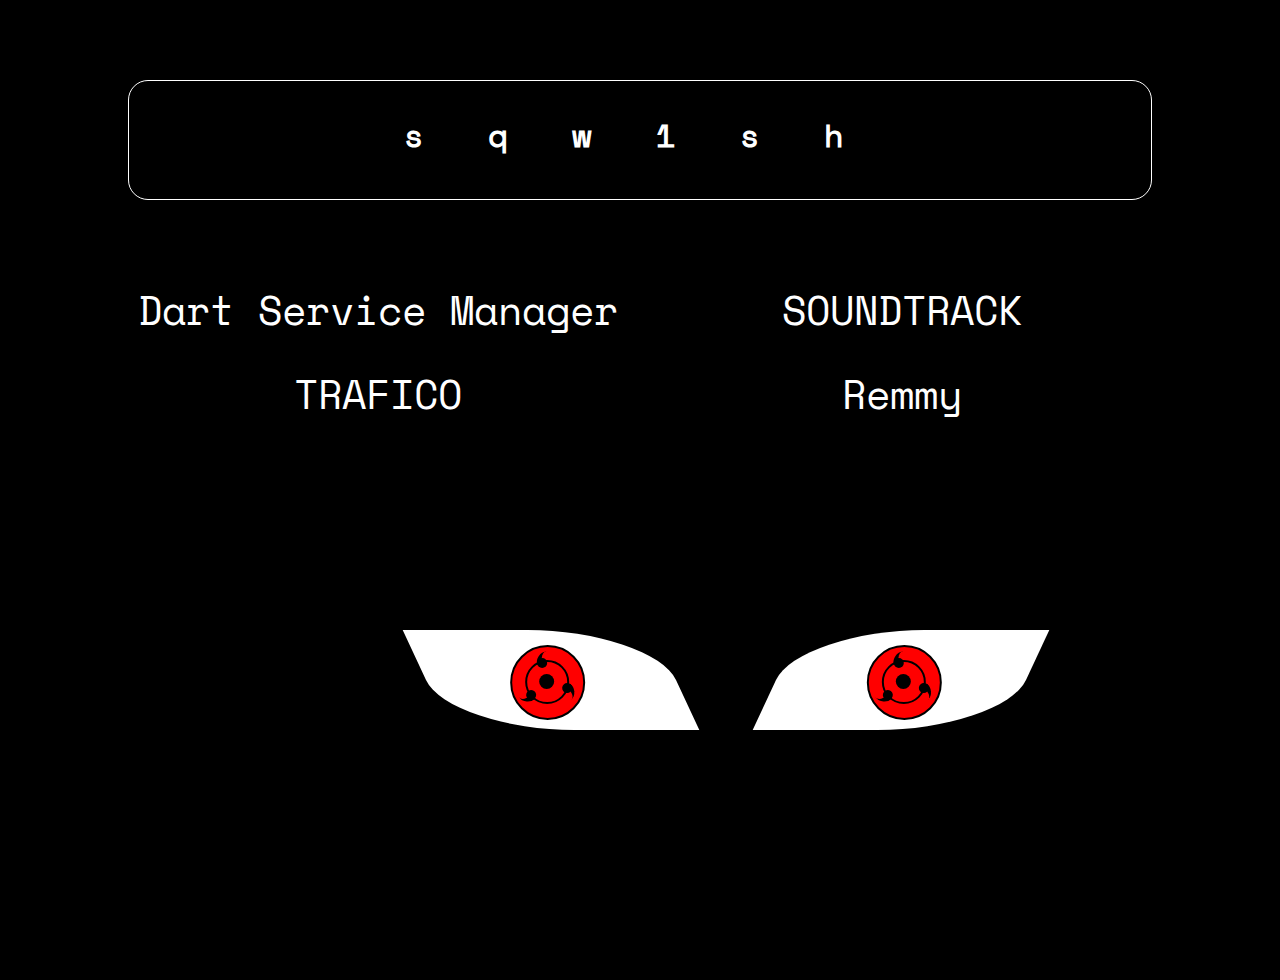
==== index.html @ 7a9dd931 "Add files via upload" ====
<!DOCTYPE html>
<html lang="ru">
<head>
    <meta charset="UTF-8">
    <meta name="viewport" content="width=device-width, initial-scale=1.0">
    <!-- STYLE -->
    <link rel="stylesheet" href="./assets/css/style.css">
    <title>Portfolio by sqw1sh</title>
</head>
<body>
    <main>
        <section>
            <div class="accordeon">
                <div class="head-accordeon">
                    <h1>sqw1sh</h1>
                </div>
                <div class="body-accordeon">
                    <img class="icon" src="./assets/img/github-logo.svg" alt="github logo">
                    <a href="https://github.com/sqw1sh?tab=repositories" target="_blank">repositories</a>
                    <img class="icon" src="./assets/img/vk-logo.svg" alt="vk logo">
                    <a href="https://vk.com/6qw1sh" target="_blank">profile</a>
                    <img class="icon" src="./assets/img/tg-logo.svg" alt="tg logo">
                    <a href="https://t.me/sqw1sh" target="_blank">profile</a>
                </div>
            </div>
        </section>
        <section>
            <div class="works">
                <a href="./layouts/Dart Service Manager/index.html" target="_blank" title="&#10003; responsive
&#10006; adaptive">Dart Service Manager</a>
                <a href="./layouts/SOUNDTRACK/index.html" target="_blank" title="&#10003; responsive
&#10006; adaptive">SOUNDTRACK</a>
                <a href="./layouts/TRAFICO/index.html" target="_blank" title="&#10003; responsive
&#10006; adaptive">TRAFICO</a>
                <a href="./layouts/Remmy/index.html" target="_blank" title="&#10003; responsive
&#10006; adaptive">Remmy</a>
            </div>
        </section>
    </main>

    <div class="eyes">
        <div class="eye-1">
            <div class="sharingan">
                <div class="tomoe-1"></div>
                <div class="tomoe-2"></div>
                <div class="tomoe-3"></div>
            </div>
            <span></span>
        </div>
        <div class="eye-2">
            <div class="sharingan">
                <div class="tomoe-1"></div>
                <div class="tomoe-2"></div>
                <div class="tomoe-3"></div>
            </div>
            <span></span>
        </div>
    </div>

    <script src="./assets/js/script.js" text="text/javascript"></script>
</body>
</html>
---- assets/css/style.css ----
* {
    box-sizing: border-box;
    margin: 0;
    padding: 0;
    font-family: SpaceMono;
    color: #fff;
}

@font-face {
    font-family: SpaceMono;
    src: url("../font/SpaceMono-Regular.ttf");
}

body {
    color: #4e4e4e;
    height: 100vh;
    overflow: hidden;
    background-color: #000;
}

main {
    position: relative;
    z-index: 3;
}

/* */
.head-accordeon {
    display: flex;
    align-items: center;
    justify-content: center;
    margin: 0 0 0 2em;
    height: 12vh;
}

.head-accordeon h1 {
    letter-spacing: 2em;
    cursor: pointer;
}

.accordeon {
    margin: 5rem auto;
    height: 120px;
    width: 80%;
    border: 1px solid #fff;
    border-radius: 20px;
    overflow: hidden;
    transition: height 1s;
}

.accordeon.active {
    height: 500px;
    transition: height 1s;
}

.body-accordeon {
    font-family: 'Comfortaa', sans-serif;
    display: grid;
    grid-template-columns: 100px 1fr;
    grid-template-rows: repeat(3, 1fr);
    grid-row-gap: 20px;
    padding: 20px 50px;
}

.body-accordeon a {
    text-decoration: none;
    font-size: 30pt;
    align-self: center;
    margin-left: 30px;
    opacity: 1;
    transition: opacity .5s;
}

.body-accordeon a:hover {
    opacity: 0.2;
    transition: opacity .5s;
}

.icon {
    width: 100px;
    height: 100px;
}

.works {
    margin: 5rem auto;
    display: grid;
    grid-template-columns: repeat(2, 1fr);
    grid-template-rows: repeat(5, 1fr);
    grid-gap: 25px;
    width: 80%;
}

.works a {
    text-decoration: none;
    font-size: 30pt;
    align-self: center;
    justify-self: center;
    opacity: 1;
    transition: opacity .5s;
}

.works a:hover {
    opacity: 0.2;
    transition: opacity .5s;
}

/* BACKGROUND */
.eyes {
    position: absolute;
    display: flex;
    top: 70%;
    left: 33.3%;
    right: 33.3%;
    gap: 100px;
    z-index: 2;
}

.eye-1 {
    z-index: 1;
    position: relative;
    background-color: #fff;
    min-width: 250px;
    min-height: 100px;
    border-top-right-radius: 50%;
    border-bottom-left-radius: 50%;
    transform: skew(25deg);
}

.eye-2 {
    z-index: 1;
    position: relative;
    background-color: #fff;
    min-width: 250px;
    min-height: 100px;
    border-top-left-radius: 50%;
    border-bottom-right-radius: 50%;
    transform: skew(-25deg);
}

.sharingan {
    z-index: 0;
    position: absolute;
    bottom: 10%;
    width: 75px;
    height: 75px;
    background-color: #ff0000;
    border: 2px solid #000;
    border-radius: 50%;
}

.sharingan::before {
    content: '';
    position: inherit;
    top: 18%;
    left: 18%;
    background-color: transparent;
    border-radius: 50%;
    width: 40px;
    height: 40px;
    border: 2px solid #000;
}

.sharingan::after {
    content: '';
    position: inherit;
    top: 38%;
    left: 38%;
    background-color: #000;
    border-radius: 50%;
    width: 15px;
    height: 15px;
}

.eye-1 .sharingan {
    left: 33.3%;
    transform: skew(-25deg);
}

.eye-2 .sharingan {
    right: 33.3%;
    transform: skew(25deg);
}

.tomoe-1, .tomoe-2, .tomoe-3 {
    position: absolute;
    top: 0;
    left: 0;
    background-color: #000;
    width: 10px;
    height: 10px;
    border-radius: 50%;
}

.tomoe-1::before, .tomoe-2::before, .tomoe-3::before {
    content: '';
    position: inherit;
    border: 0 solid transparent;
    border-bottom: 5px solid #000;
    border-radius: 0 0 0 12px;
    top: 20%;
    left: -33.3%;
    width: 12px;
    height: 12px;
    transform: rotate(260deg);
}

.tomoe-1 {
    top: 60%;
    left: 20%;
    transform: rotate(60deg);
}

.tomoe-2 {
    top: 15%;
    left: 35%;
    transform: rotate(180deg);
}

.tomoe-3 {
    top: 50%;
    left: 70%;
    transform: rotate(320deg);
}

.eye-1 span, .eye-2 span {
    position: relative;
    z-index: 1;
    display: block;
    width: 100%;
    height: 0%;
    background-color: #000;
    animation-duration: 30s;
    animation-name: animEyes;
    animation-iteration-count: infinite;
}

@keyframes animEyes {
    0% {
        height: 0%;
    }
    50% {
        height: 100%;
    }
    100% {
        height: 0%;
    }
}
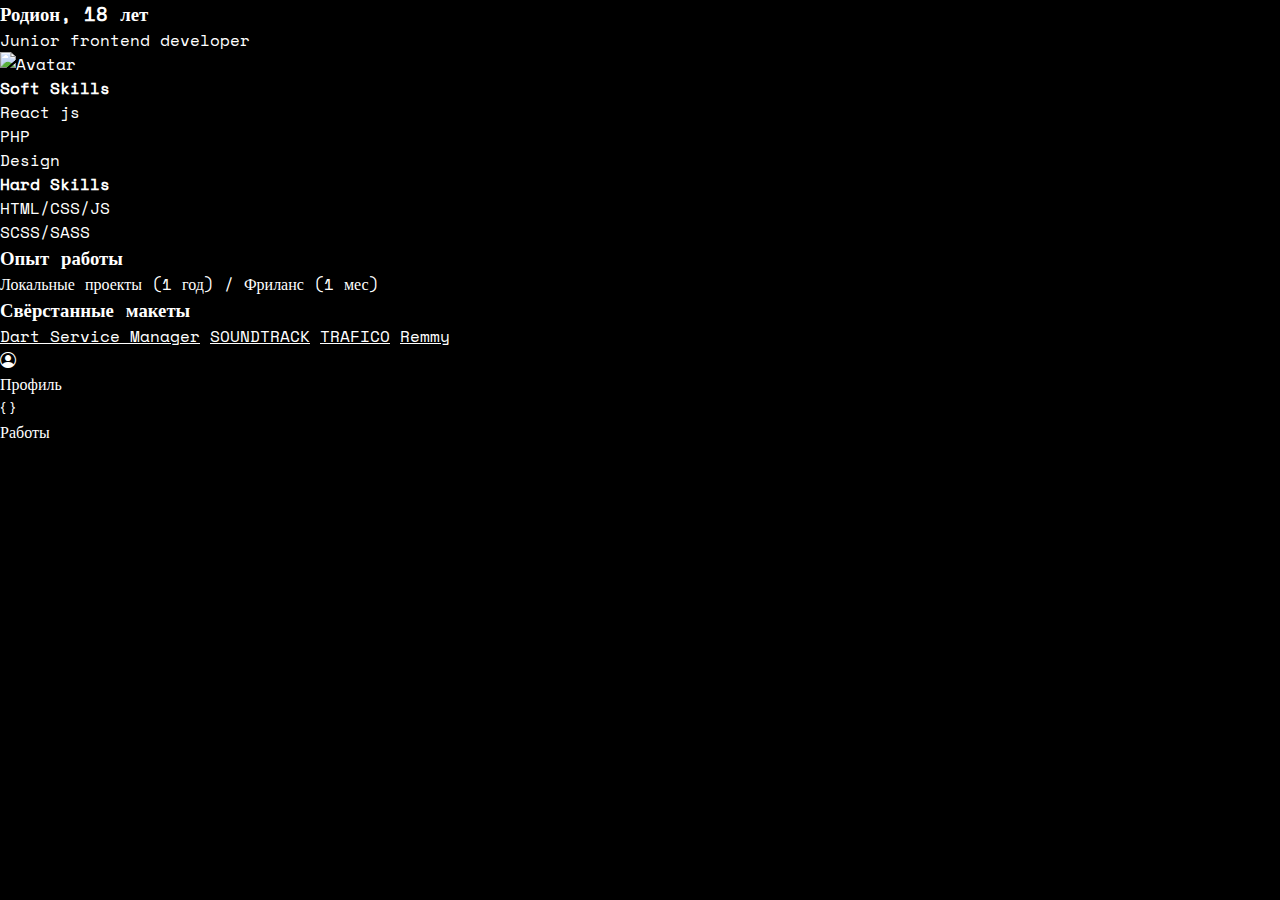
==== commit fd0d8fce: "Add files via upload" ====
--- a/index.html
+++ b/index.html
@@ -3,60 +3,75 @@
 <head>
     <meta charset="UTF-8">
     <meta name="viewport" content="width=device-width, initial-scale=1.0">
+    <!-- FONT -->
+    <link rel="preconnect" href="https://fonts.googleapis.com">
+    <link rel="preconnect" href="https://fonts.gstatic.com" crossorigin>
+    <link href="https://fonts.googleapis.com/css2?family=Comfortaa&display=swap" rel="stylesheet">
     <!-- STYLE -->
     <link rel="stylesheet" href="./assets/css/style.css">
+    <!-- ICONS -->
+    <link rel="stylesheet" href="https://cdn.jsdelivr.net/npm/bootstrap-icons@1.11.2/font/bootstrap-icons.min.css">
     <title>Portfolio by sqw1sh</title>
 </head>
 <body>
+
     <main>
         <section>
-            <div class="accordeon">
-                <div class="head-accordeon">
-                    <h1>sqw1sh</h1>
+            <div class="card">
+                <div class="card-head">
+                    <div class="card-head-about">
+                        <h3>Родион, 18 лет</h3>
+                        <p>Junior frontend developer</p>
+                    </div>
+                    <div class="card-head-img">
+                        <img src="./assets/img/avatar.png" alt="Avatar">
+                    </div>
                 </div>
-                <div class="body-accordeon">
-                    <img class="icon" src="./assets/img/github-logo.svg" alt="github logo">
-                    <a href="https://github.com/sqw1sh?tab=repositories" target="_blank">repositories</a>
-                    <img class="icon" src="./assets/img/vk-logo.svg" alt="vk logo">
-                    <a href="https://vk.com/6qw1sh" target="_blank">profile</a>
-                    <img class="icon" src="./assets/img/tg-logo.svg" alt="tg logo">
-                    <a href="https://t.me/sqw1sh" target="_blank">profile</a>
+                <div class="card-body active">
+                    <div class="card-body-skills">
+                        <ul>
+                            <li><b>Soft Skills</b></li>
+                            <ul>
+                                <li>React js</li>
+                                <li>PHP</li>
+                                <li>Design</li>
+                            </ul>
+                            <li><b>Hard Skills</b></li>
+                            <ul>
+                                <li>HTML/CSS/JS</li>
+                                <li>SCSS/SASS</li>
+                            </ul>
+                        </ul>
+                    </div>
+                    <div class="card-body-exp">
+                        <h3>Опыт работы</h3>
+                        <p>Локальные проекты (1 год) / Фриланс (1 мес)</p>
+                    </div>
                 </div>
-            </div>
-        </section>
-        <section>
-            <div class="works">
-                <a href="./layouts/Dart Service Manager/index.html" target="_blank" title="&#10003; responsive
-&#10006; adaptive">Dart Service Manager</a>
-                <a href="./layouts/SOUNDTRACK/index.html" target="_blank" title="&#10003; responsive
-&#10006; adaptive">SOUNDTRACK</a>
-                <a href="./layouts/TRAFICO/index.html" target="_blank" title="&#10003; responsive
-&#10006; adaptive">TRAFICO</a>
-                <a href="./layouts/Remmy/index.html" target="_blank" title="&#10003; responsive
-&#10006; adaptive">Remmy</a>
+                <div class="card-body">
+                    <div class="card-body-layouts">
+                        <h3>Свёрстанные макеты</h3>
+                        <a href="./layouts/Dart Service Manager/index.html" target="_blank">Dart Service Manager</a>
+                        <a href="./layouts/SOUNDTRACK/index.html" target="_blank">SOUNDTRACK</a>
+                        <a href="./layouts/TRAFICO/index.html" target="_blank">TRAFICO</a>
+                        <a href="./layouts/Remmy/index.html" target="_blank">Remmy</a>
+                    </div>
+                </div>
+                <div class="card-foot">
+                    <div class="card-foot-item active">
+                        <a href="?section=1"><i class="bi bi-person-circle"></i></a>
+                        <p>Профиль</p>
+                    </div>
+                    <div class="card-foot-item">
+                        <a href="?section=2"><i class="bi bi-braces"></i></a>
+                        <p>Работы</p>
+                    </div>
+                </div>
             </div>
         </section>
     </main>
 
-    <div class="eyes">
-        <div class="eye-1">
-            <div class="sharingan">
-                <div class="tomoe-1"></div>
-                <div class="tomoe-2"></div>
-                <div class="tomoe-3"></div>
-            </div>
-            <span></span>
-        </div>
-        <div class="eye-2">
-            <div class="sharingan">
-                <div class="tomoe-1"></div>
-                <div class="tomoe-2"></div>
-                <div class="tomoe-3"></div>
-            </div>
-            <span></span>
-        </div>
-    </div>
-
+    <!-- SCRIPT -->
     <script src="./assets/js/script.js" text="text/javascript"></script>
 </body>
 </html>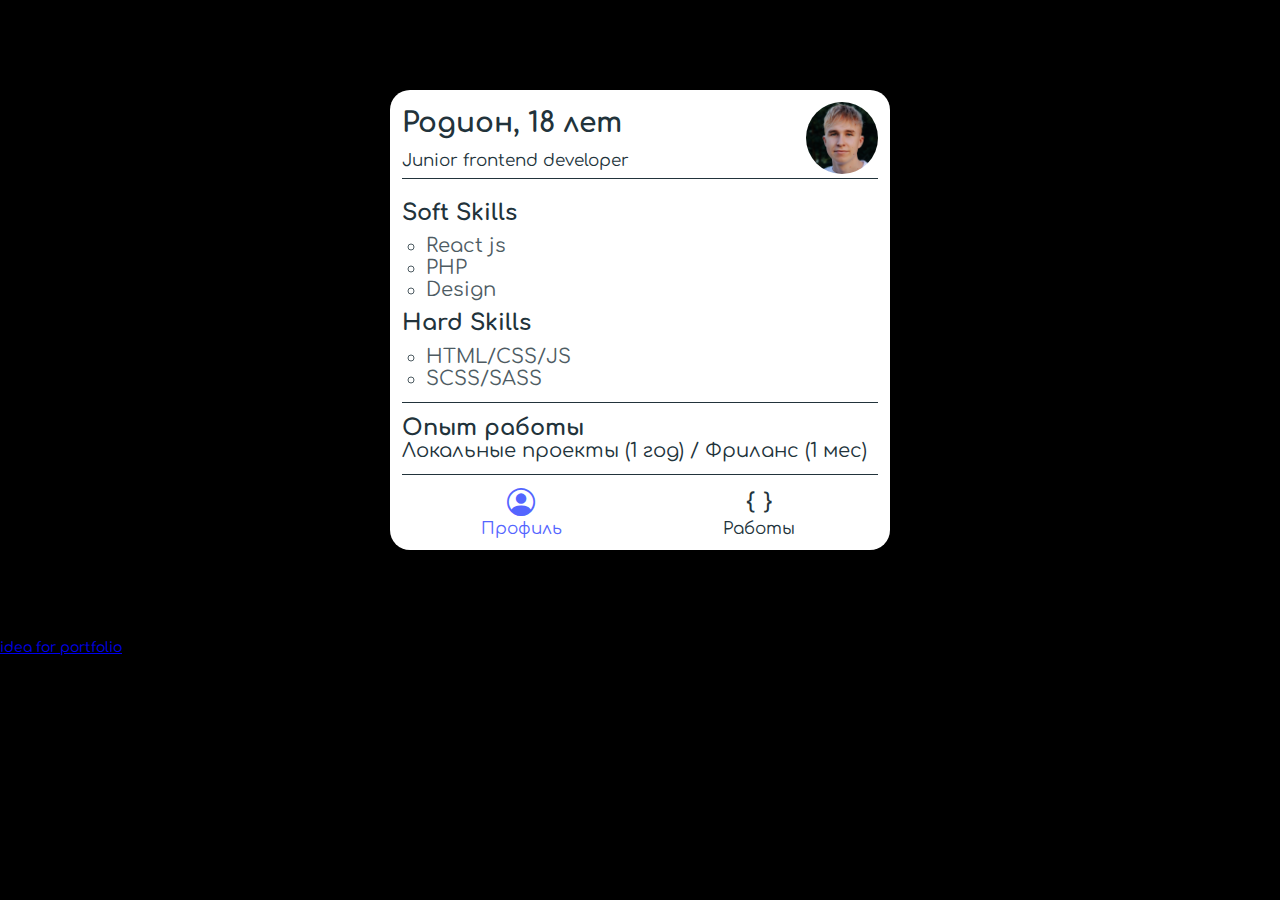
==== commit 708e5e05: "Add files via upload" ====
--- a/index.html
+++ b/index.html
@@ -3,6 +3,7 @@
 <head>
     <meta charset="UTF-8">
     <meta name="viewport" content="width=device-width, initial-scale=1.0">
+    <link rel="icon" href="./favicon.png">
     <!-- FONT -->
     <link rel="preconnect" href="https://fonts.googleapis.com">
     <link rel="preconnect" href="https://fonts.gstatic.com" crossorigin>
@@ -71,6 +72,8 @@
         </section>
     </main>
 
+    <a href="https://t.me/xCode_Journal/3838" target="_blank" id="idea">idea for portfolio</a>
+
     <!-- SCRIPT -->
     <script src="./assets/js/script.js" text="text/javascript"></script>
 </body>
--- a/assets/css/style.css
+++ b/assets/css/style.css
@@ -2,245 +2,149 @@
     box-sizing: border-box;
     margin: 0;
     padding: 0;
-    font-family: SpaceMono;
-    color: #fff;
-}
-
-@font-face {
-    font-family: SpaceMono;
-    src: url("../font/SpaceMono-Regular.ttf");
+    font-family: 'Comfortaa', sans-serif;
+    font-size: 14px;
 }
 
 body {
-    color: #4e4e4e;
-    height: 100vh;
-    overflow: hidden;
     background-color: #000;
+    color: #22333b;
 }
 
-main {
-    position: relative;
-    z-index: 3;
+.card {
+    width: 500px;
+    background-color: #fff;
+    border-radius: 20px;
+    margin: 10vh auto;
+    padding: 12px;
 }
 
-/* */
-.head-accordeon {
+.card-head {
     display: flex;
-    align-items: center;
-    justify-content: center;
-    margin: 0 0 0 2em;
-    height: 12vh;
+    flex-direction: row;
+    flex-wrap: nowrap;
+    justify-content: space-between;
+    border-bottom: 1px solid #22333b;
 }
 
-.head-accordeon h1 {
-    letter-spacing: 2em;
+.card-head-about h3 {
+    font-size: 2rem;
+    line-height: 3rem;
+}
+
+.card-head-about p {
+    font-size: 1.2rem;
+    line-height: 2.4rem;
+}
+
+.card-head-img img {
+    width: 72px;
+    height: 72px;
+    object-fit: cover;
+    border-radius: 50%;
+}
+
+.card-body {
+    display: none;
+}
+
+.card-body.active {
+    display: block;
+}
+
+.card-body-skills {
+    padding: 12px 0;
+    border-bottom: 1px solid #22333b;
+}
+
+.card-body-skills ul {
+    list-style: none;
+}
+
+.card-body-skills ul li b {
+    font-size: 1.6rem;
+    line-height: 3.2rem;
+}
+
+.card-body-skills ul ul li {
+    list-style: circle;
+    font-size: 1.4rem;
+    margin-left: 24px;
+    opacity: 0.8;
+}
+
+.card-body-exp {
+    padding: 12px 0;
+    display: flex;
+    flex-direction: column;
+    /* border-bottom: 1px solid #22333b; */
+}
+
+.card-body-exp h3 {
+    font-size: 1.6rem;
+}
+
+.card-body-exp p {
+    font-size: 1.4rem;
+}
+
+.card-body-layouts {
+    padding: 12px 0;
+    display: flex;
+    flex-direction: column;
+}
+
+.card-body-layouts h3 {
+    font-size: 1.6rem;
+}
+
+.card-body-layouts a {
+    text-decoration: none;
+    color: #22333b;
+    font-size: 1.2rem;
+    line-height: 2.4rem;
+    transition: font-weight .3s;
+}
+
+.card-body-layouts a:hover {
+    font-weight: 700;
+    transition: font-weight .3s;
+}
+
+.card-foot {
+    padding-top: 12px;
+    display: flex;
+    flex-direction: row;
+    border-top: 1px solid #22333b;
+}
+
+.card-foot-item {
+    display: flex;
+    flex-direction: column;
+    align-items: center;
+    width: 50%;
+}
+
+.card-foot-item a {
+    text-decoration: none;
+    color: #22333b;
+}
+
+.card-foot-item i {
+    font-size: 2rem;
     cursor: pointer;
 }
 
-.accordeon {
-    margin: 5rem auto;
-    height: 120px;
-    width: 80%;
-    border: 1px solid #fff;
-    border-radius: 20px;
-    overflow: hidden;
-    transition: height 1s;
+.card-foot-item p {
+    font-size: 1.2rem;
 }
 
-.accordeon.active {
-    height: 500px;
-    transition: height 1s;
+.card-foot-item.active, .card-foot-item.active a {
+    color: #5465ff;
 }
 
-.body-accordeon {
-    font-family: 'Comfortaa', sans-serif;
-    display: grid;
-    grid-template-columns: 100px 1fr;
-    grid-template-rows: repeat(3, 1fr);
-    grid-row-gap: 20px;
-    padding: 20px 50px;
-}
-
-.body-accordeon a {
-    text-decoration: none;
-    font-size: 30pt;
-    align-self: center;
-    margin-left: 30px;
-    opacity: 1;
-    transition: opacity .5s;
-}
-
-.body-accordeon a:hover {
-    opacity: 0.2;
-    transition: opacity .5s;
-}
-
-.icon {
-    width: 100px;
-    height: 100px;
-}
-
-.works {
-    margin: 5rem auto;
-    display: grid;
-    grid-template-columns: repeat(2, 1fr);
-    grid-template-rows: repeat(5, 1fr);
-    grid-gap: 25px;
-    width: 80%;
-}
-
-.works a {
-    text-decoration: none;
-    font-size: 30pt;
-    align-self: center;
-    justify-self: center;
-    opacity: 1;
-    transition: opacity .5s;
-}
-
-.works a:hover {
-    opacity: 0.2;
-    transition: opacity .5s;
-}
-
-/* BACKGROUND */
-.eyes {
-    position: absolute;
-    display: flex;
-    top: 70%;
-    left: 33.3%;
-    right: 33.3%;
-    gap: 100px;
-    z-index: 2;
-}
-
-.eye-1 {
-    z-index: 1;
-    position: relative;
-    background-color: #fff;
-    min-width: 250px;
-    min-height: 100px;
-    border-top-right-radius: 50%;
-    border-bottom-left-radius: 50%;
-    transform: skew(25deg);
-}
-
-.eye-2 {
-    z-index: 1;
-    position: relative;
-    background-color: #fff;
-    min-width: 250px;
-    min-height: 100px;
-    border-top-left-radius: 50%;
-    border-bottom-right-radius: 50%;
-    transform: skew(-25deg);
-}
-
-.sharingan {
-    z-index: 0;
-    position: absolute;
-    bottom: 10%;
-    width: 75px;
-    height: 75px;
-    background-color: #ff0000;
-    border: 2px solid #000;
-    border-radius: 50%;
-}
-
-.sharingan::before {
-    content: '';
-    position: inherit;
-    top: 18%;
-    left: 18%;
-    background-color: transparent;
-    border-radius: 50%;
-    width: 40px;
-    height: 40px;
-    border: 2px solid #000;
-}
-
-.sharingan::after {
-    content: '';
-    position: inherit;
-    top: 38%;
-    left: 38%;
-    background-color: #000;
-    border-radius: 50%;
-    width: 15px;
-    height: 15px;
-}
-
-.eye-1 .sharingan {
-    left: 33.3%;
-    transform: skew(-25deg);
-}
-
-.eye-2 .sharingan {
-    right: 33.3%;
-    transform: skew(25deg);
-}
-
-.tomoe-1, .tomoe-2, .tomoe-3 {
-    position: absolute;
-    top: 0;
-    left: 0;
-    background-color: #000;
-    width: 10px;
-    height: 10px;
-    border-radius: 50%;
-}
-
-.tomoe-1::before, .tomoe-2::before, .tomoe-3::before {
-    content: '';
-    position: inherit;
-    border: 0 solid transparent;
-    border-bottom: 5px solid #000;
-    border-radius: 0 0 0 12px;
-    top: 20%;
-    left: -33.3%;
-    width: 12px;
-    height: 12px;
-    transform: rotate(260deg);
-}
-
-.tomoe-1 {
-    top: 60%;
-    left: 20%;
-    transform: rotate(60deg);
-}
-
-.tomoe-2 {
-    top: 15%;
-    left: 35%;
-    transform: rotate(180deg);
-}
-
-.tomoe-3 {
-    top: 50%;
-    left: 70%;
-    transform: rotate(320deg);
-}
-
-.eye-1 span, .eye-2 span {
-    position: relative;
-    z-index: 1;
-    display: block;
-    width: 100%;
-    height: 0%;
-    background-color: #000;
-    animation-duration: 30s;
-    animation-name: animEyes;
-    animation-iteration-count: infinite;
-}
-
-@keyframes animEyes {
-    0% {
-        height: 0%;
-    }
-    50% {
-        height: 100%;
-    }
-    100% {
-        height: 0%;
+@media screen and (max-width: 576px) {
+    .card {
+        width: 100%;
     }
 }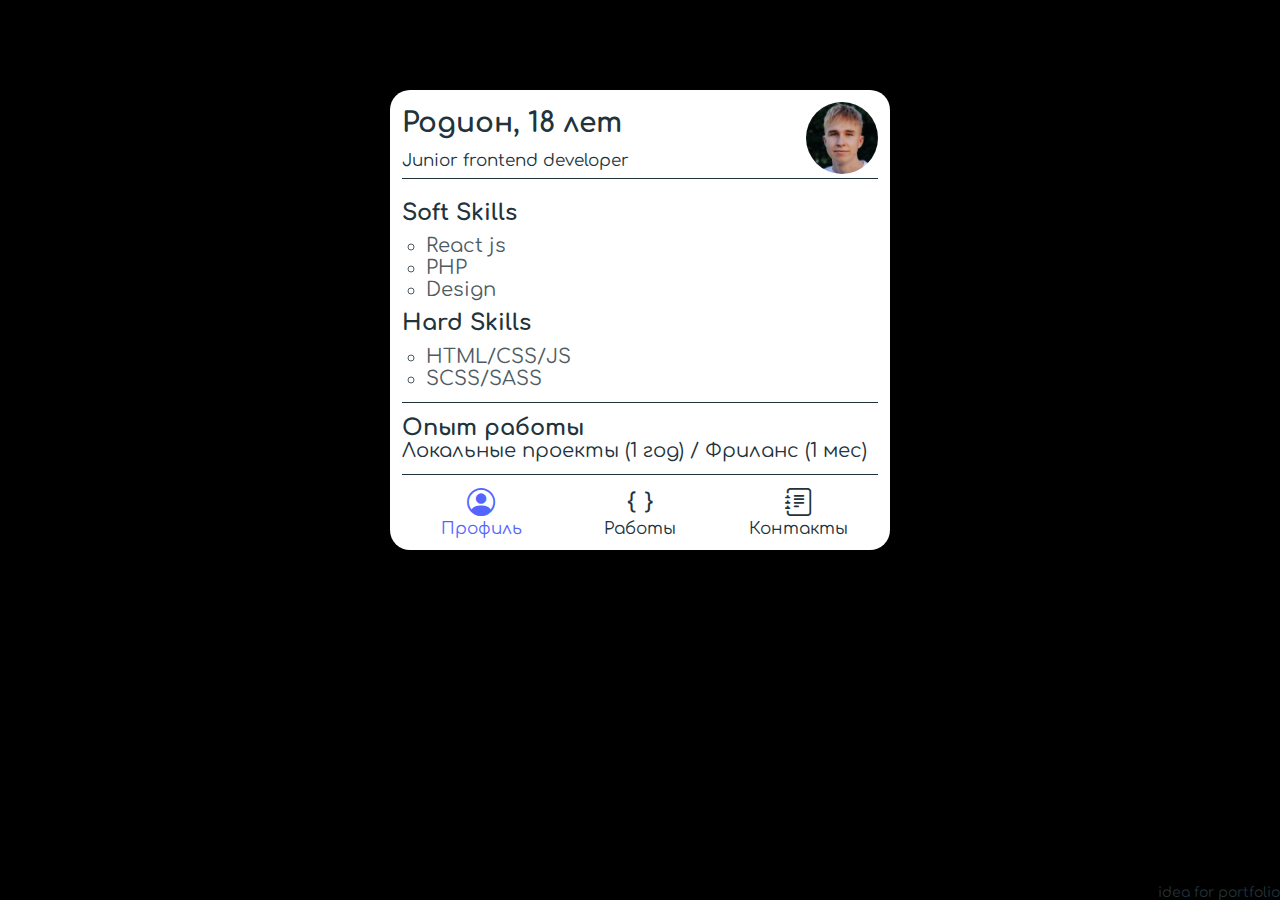
==== commit fa48a633: "Add files via upload" ====
--- a/index.html
+++ b/index.html
@@ -58,6 +58,13 @@
                         <a href="./layouts/Remmy/index.html" target="_blank">Remmy</a>
                     </div>
                 </div>
+                <div class="card-body">
+                    <div class="card-body-contact">
+                        <h3>Мои контакты</h3>
+                        <a href="https://github.com/sqw1sh" target="_blank"><i class="bi bi-github"></i> profile</a>
+                        <a href="https://t.me/sqw1sh" target="_blank"><i class="bi bi-telegram"></i> profile</a>
+                    </div>
+                </div>
                 <div class="card-foot">
                     <div class="card-foot-item active">
                         <a href="?section=1"><i class="bi bi-person-circle"></i></a>
@@ -66,6 +73,10 @@
                     <div class="card-foot-item">
                         <a href="?section=2"><i class="bi bi-braces"></i></a>
                         <p>Работы</p>
+                    </div>
+                    <div class="card-foot-item">
+                        <a href="?section=3"><i class="bi bi-journal-text"></i></a>
+                        <p>Контакты</p>
                     </div>
                 </div>
             </div>
--- a/assets/css/style.css
+++ b/assets/css/style.css
@@ -143,6 +143,20 @@
     color: #5465ff;
 }
 
+#idea {
+    position: absolute;
+    bottom: 0;
+    right: 0;
+    color: #22333b;
+    text-decoration: none;
+    transition: font-weight .3s;
+}
+
+#idea:hover {
+    font-weight: 700;
+    transition: font-weight .3s;
+}
+
 @media screen and (max-width: 576px) {
     .card {
         width: 100%;
